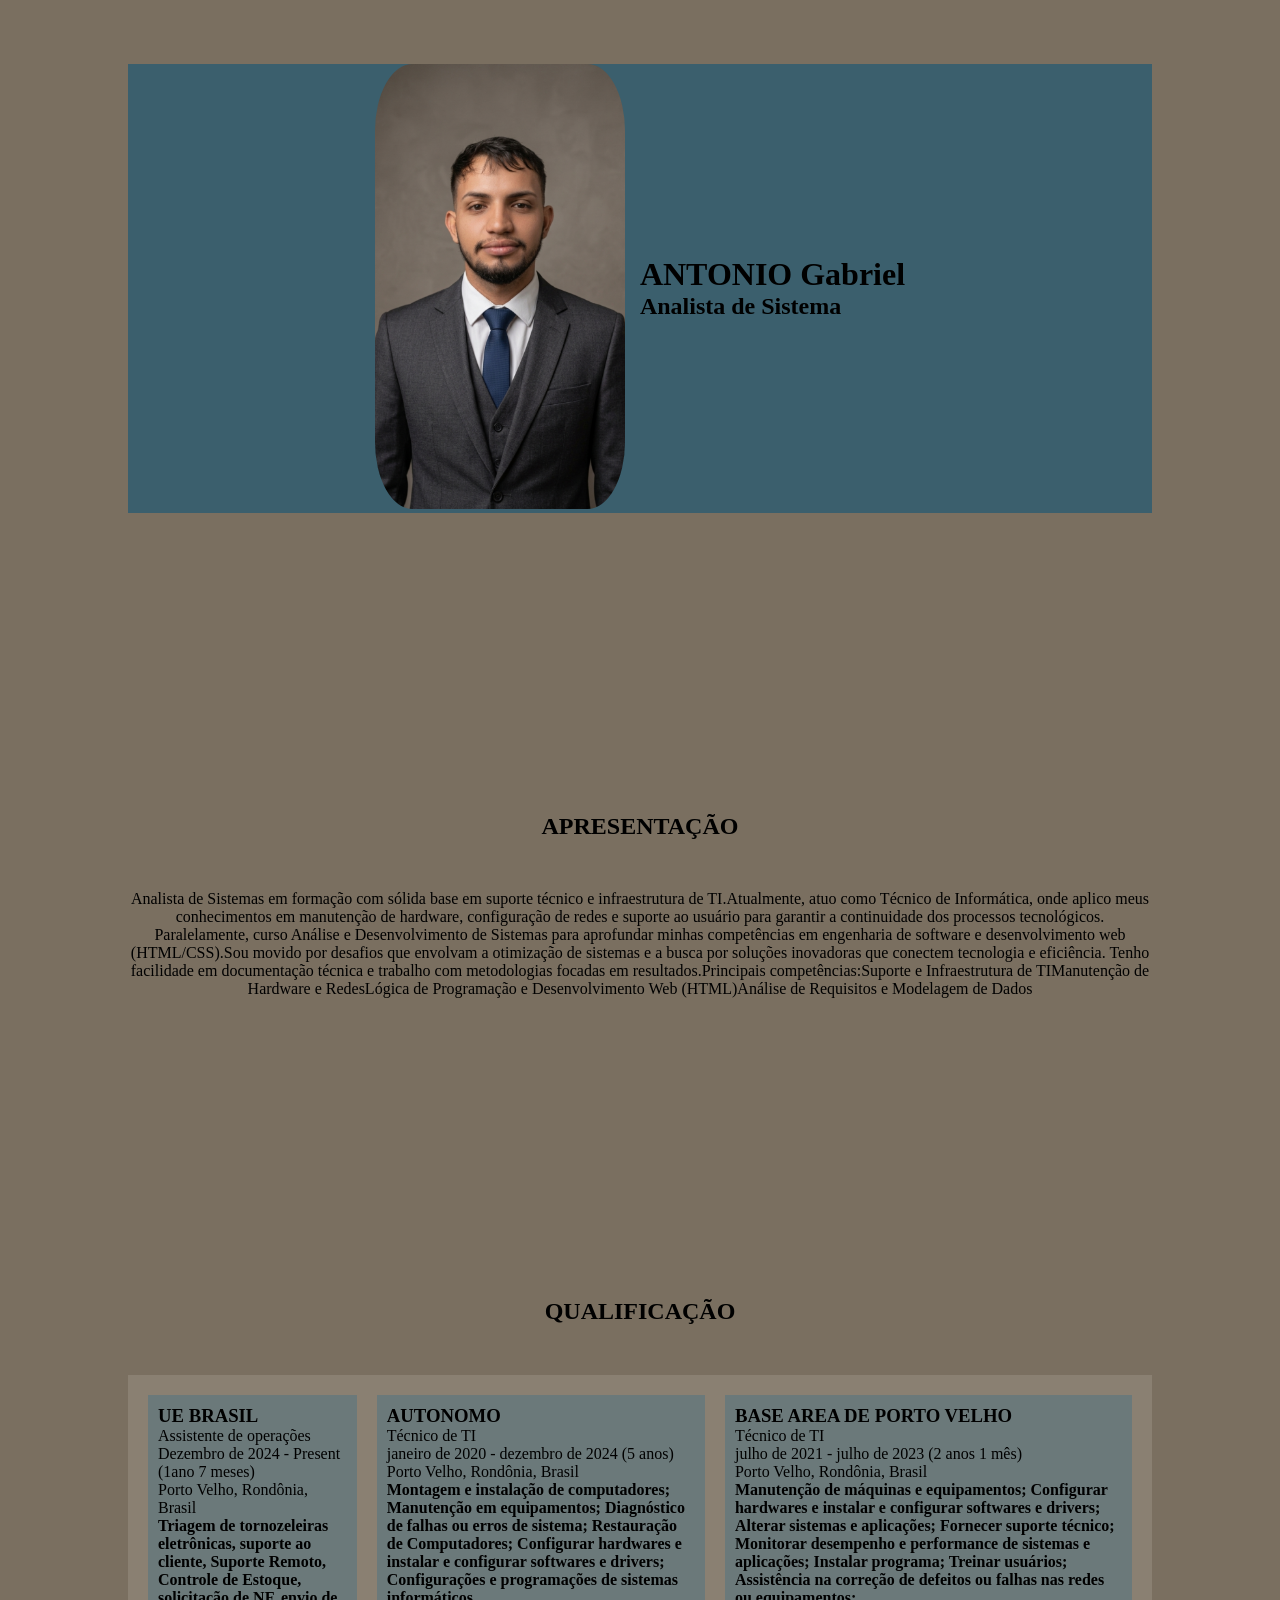
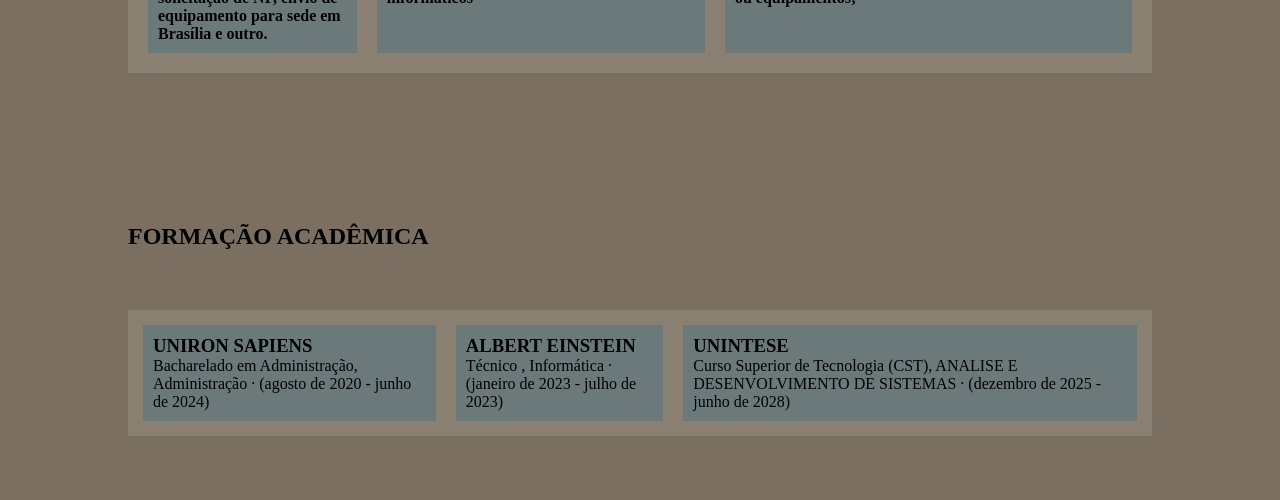
==== index.html @ 387ffe41 "Add files via upload" ====
<!DOCTYPE html>
<html lang="pt-br">
<head>
    <meta charset="UTF-8">
    <meta http-equiv="X-UA-Compatible" content="IE-edge">
    <meta name="viewport" content="width-device-width, initial-scale=1.0">
    <title>Curriculo Antonio Gabriel</title>
    <link rel="stylesheet" href="style.css">
    <style>
        header{
            background-color: rgb(59, 95, 109);
            background-size: size;
        }
        body{
            background-color: rgb(122, 111, 96);
        }
    </style>
</head>
<body class="espacamento_sup_inf espacamento_lateral">
    <header class="corApresentacao flex">
        <div>
            <div>
                <img src="PERFIL.png" width="250px"/>
            </div>
        </div>
        <div>
            <h1>ANTONIO Gabriel</h1>
            <h2>Analista de Sistema</h2>
        </div>
    </header>
    <main>
        <div ><!--APRESENTAÇÃO-->
            
            <div>
                <h2 class="espacamentoTituloApresentacao" >APRESENTAÇÃO</h2>
                <p class="espacamentoTexto">Analista de Sistemas em formação com sólida base em suporte técnico e infraestrutura de TI.Atualmente, atuo como Técnico de Informática, onde aplico meus conhecimentos em manutenção de hardware, configuração de redes e suporte ao usuário para garantir a continuidade dos processos tecnológicos. Paralelamente, curso Análise e Desenvolvimento de Sistemas para aprofundar minhas competências em engenharia de software e desenvolvimento web (HTML/CSS).Sou movido por desafios que envolvam a otimização de sistemas e a busca por soluções inovadoras que conectem tecnologia e eficiência. Tenho facilidade em documentação técnica e trabalho com metodologias focadas em resultados.Principais competências:Suporte e Infraestrutura de TIManutenção de Hardware e RedesLógica de Programação e Desenvolvimento Web (HTML)Análise de Requisitos e Modelagem de Dados</p>
            </div>
        </div>
        <div><!--QUALIFICAÇÃO-->
            <h2 class="espacamentoTituloQualificacao">QUALIFICAÇÃO</h2>
            <div class="flexQualificacao bloco">
                <div class="bloco2">
                    <h3>UE BRASIL</h3>
                    <p>Assistente de operações<br>Dezembro de 2024 - Present (1ano 7 meses)<br>Porto Velho, Rondônia, Brasil
                        <br><strong>Triagem de tornozeleiras eletrônicas, suporte ao cliente, Suporte Remoto, Controle de Estoque, solicitação de NF, envio de equipamento para sede em Brasília e outro.</strong></p>
                </div>
                <div class="bloco2">
                    <h3>AUTONOMO</h3>
                    <p>Técnico de TI <br> janeiro de 2020 - dezembro de 2024 (5 anos) <br> Porto Velho, Rondônia, Brasil<br><strong>Montagem e instalação de computadores; Manutenção em equipamentos; Diagnóstico de falhas ou erros de sistema; Restauração de Computadores; Configurar hardwares e instalar e configurar softwares e drivers; Configurações e programações de sistemas informáticos</strong></p>
                </div>
                <div class="bloco2">
                    <h3>BASE AREA DE PORTO VELHO</h3>
                    <p>Técnico de TI<br>julho de 2021 - julho de 2023 (2 anos 1 mês)<br>Porto Velho, Rondônia, Brasil<br><strong>Manutenção de máquinas e equipamentos; Configurar hardwares e instalar e configurar softwares e drivers; Alterar sistemas e aplicações; Fornecer suporte técnico; Monitorar desempenho e performance de sistemas e aplicações; Instalar programa; Treinar usuários; Assistência na correção de defeitos ou falhas nas redes ou equipamentos;</strong></p>
                </div>
            </div>        
        </div>
        <div><!--FORMAÇÃO-->
            <h2>FORMAÇÃO ACADÊMICA</h2>
            <div class="flexFormacacao bloco3 ">
                <div class="bloco2">
                    <h3>UNIRON SAPIENS</h3>
                    <p>Bacharelado em Administração, Administração  · (agosto de 2020 - junho de 2024)</p>
                </div>
                <div class="bloco2">
                    <h3>ALBERT EINSTEIN</h3>
                    <p>Técnico , Informática · (janeiro de 2023 - julho de 2023)</p>
                </div>
                <div class="bloco2">
                    <H3>UNINTESE</H3>
                    <p>Curso Superior de Tecnologia (CST), ANALISE E DESENVOLVIMENTO DE SISTEMAS · (dezembro de 2025 - junho de 2028)</p>
                </div>
            </div>
        </div>
        <div><!--CURSOS-->
            <div>

            </div>
            <div>

            </div>

        </div>

    </main>
</body>
</html>
---- style.css ----
:root{
    --cor-apresentacao: rgba(86, 113, 161, 0.87);
    --cor-bloco: rgba(160, 151, 139, 0.418);
    --cor-bloco2: rgba(82, 116, 129, 0.548);
}

*{
    margin: 0;
    padding: 0;
    box-sizing: border-box;

}
img{
    max-width: 100%;
    height: auto;
    border-radius: 15%;
}
/*Cores e fonte*/
.corApresentacao{color: var(--cor--apresentacao)}

.flex{
    display: flex;
    gap: 15px;
    justify-content: center;
    align-items: center;
    flex-wrap: wrap;

}
.espacamento_sup_inf{
    margin-top: 5%;
    margin-bottom: 5%;
}

.espacamento_lateral{
    margin-left: 10%;
    margin-right: 10%;
}
.bloco{
    background-color: var(--cor-bloco);
    padding: 20px;
}
.bloco2{
    background-color: var(--cor-bloco2);
    padding: 10px;
}
.bloco3{
    background-color: var(--cor-bloco);
    padding: 15px;
}
/*APRESENTAÇÃO*/
.espacamentoTituloApresentacao{
    margin-top: 300px;
    margin-bottom: 50px;
    text-align: center;

}
.espacamentoTexto{
    text-align: center;
}
/*QUALIFICAÇÃO*/
.espacamentoTituloQualificacao{
    margin-top: 300px;
    margin-bottom: 50px;
    text-align: center;
}
.flexQualificacao{
    display: flex;
    gap: 20px;
    margin-bottom: 150px;
}
/*FORMAÇÃO ACADEMICA*/
.flexFormacacao{
    display: flex;
    margin-top: 60px;
    gap: 20px;
}
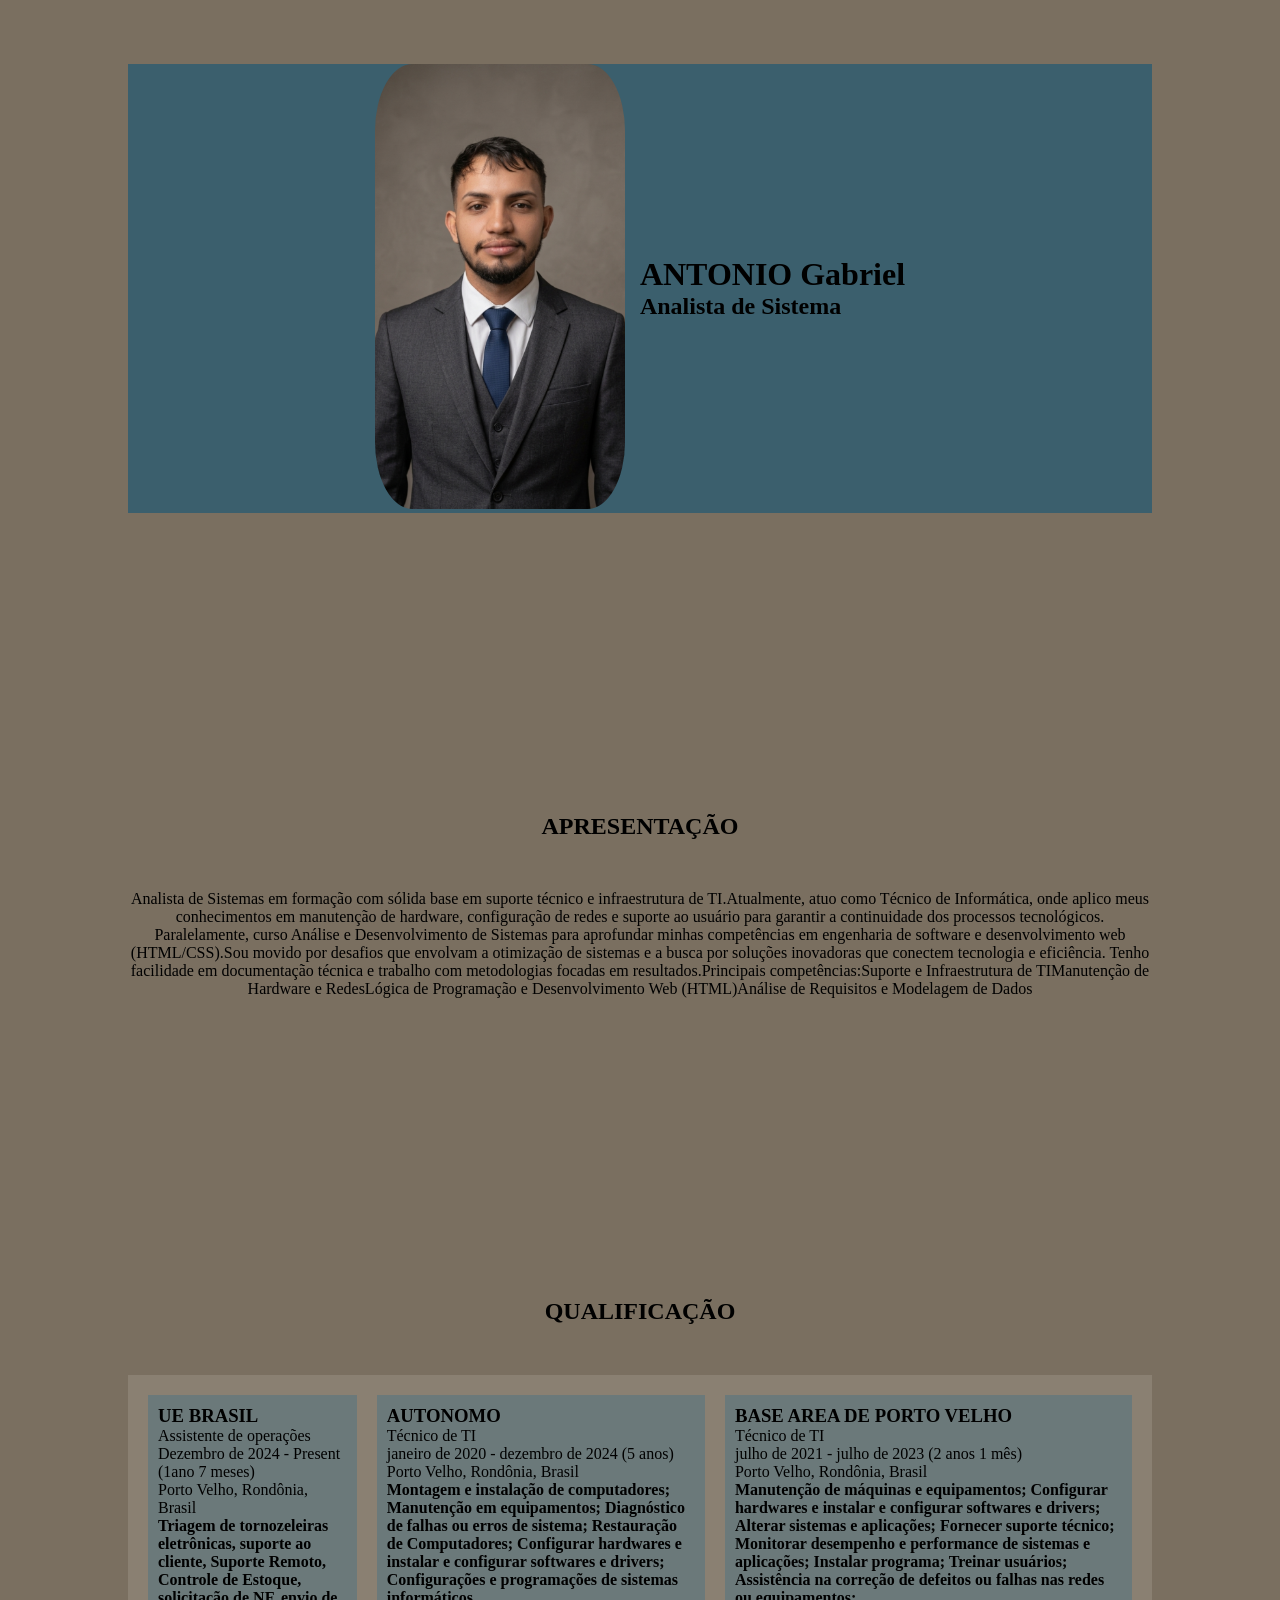
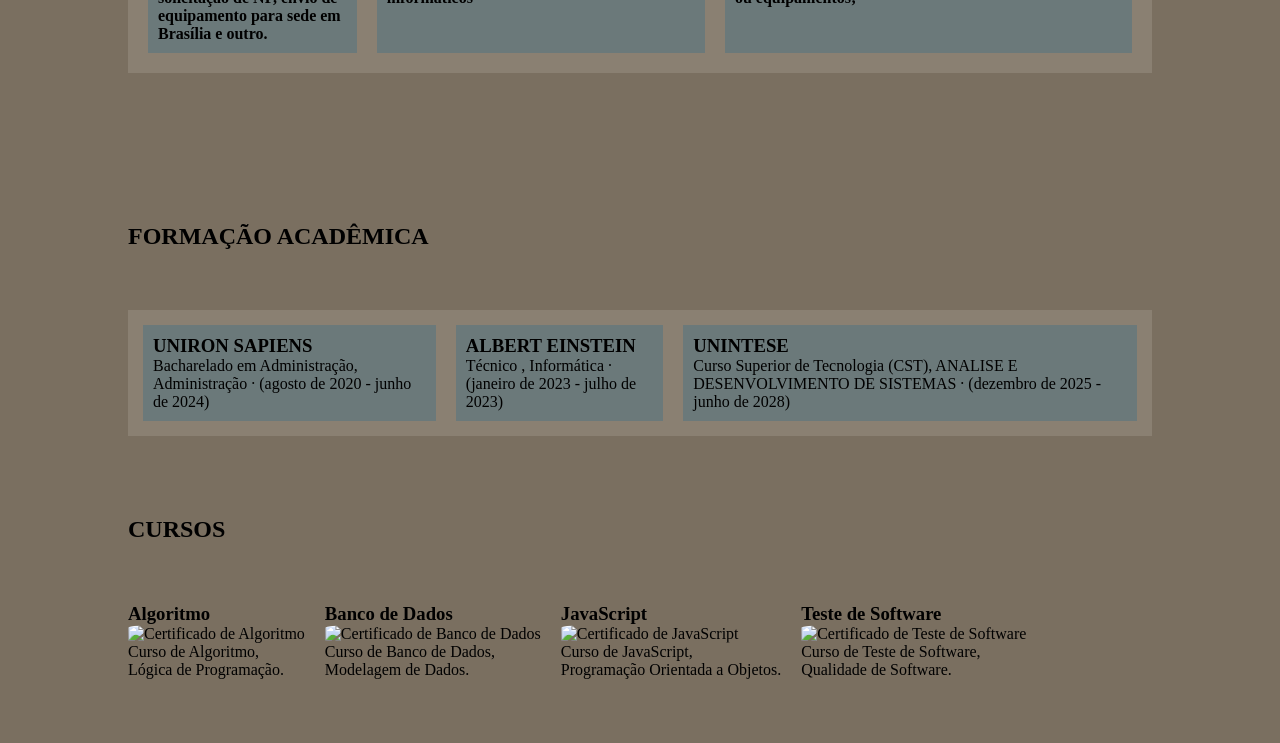
==== commit 0e9d3d4b: "Fix HTML formatting and structure" ====
--- a/index.html
+++ b/index.html
@@ -72,13 +72,29 @@
             </div>
         </div>
         <div><!--CURSOS-->
-            <div>
-
+            <h2 class="espacamentoCursos">CURSOS</h2>
+            <div class="flexCursos">
+                <div>
+                    <h3>Algoritmo</h3>
+                    <img src="Algoritmo.webp" alt="Certificado de Algoritmo" width="250px">
+                    <p>Curso de Algoritmo, <br>Lógica de Programação.</p>
+                </div>
+                <div>
+                    <h3>Banco de Dados</h3>
+                    <img src="BancoDadosSQL.webp" alt="Certificado de Banco de Dados" width="250px">
+                    <p>Curso de Banco de Dados,<br>Modelagem de Dados.</p>
+                </div>
+                <div>
+                    <h3>JavaScript</h3>
+                    <img src="Java.webp" alt="Certificado de JavaScript" width="250px">
+                    <p>Curso de JavaScript,<br>Programação Orientada a Objetos.</p>
+                </div>
+                <div>
+                    <h3>Teste de Software</h3>
+                    <img src="TesteSoftware.webp" alt="Certificado de Teste de Software" width="250px">
+                    <p>Curso de Teste de Software,<br>Qualidade de Software.</p>
+                </div>
             </div>
-            <div>
-
-            </div>
-
         </div>
 
     </main>
--- a/style.css
+++ b/style.css
@@ -74,4 +74,14 @@
     margin-top: 60px;
     gap: 20px;
 }
+/*CURSOS*/
+.flexCursos{
+    display: flex;
+    margin-top: 60px;
+    gap: 20px;
+}
+.espacamentoCursos{
+    margin-top: 80px;
+    margin-bottom: 50px;
 
+}
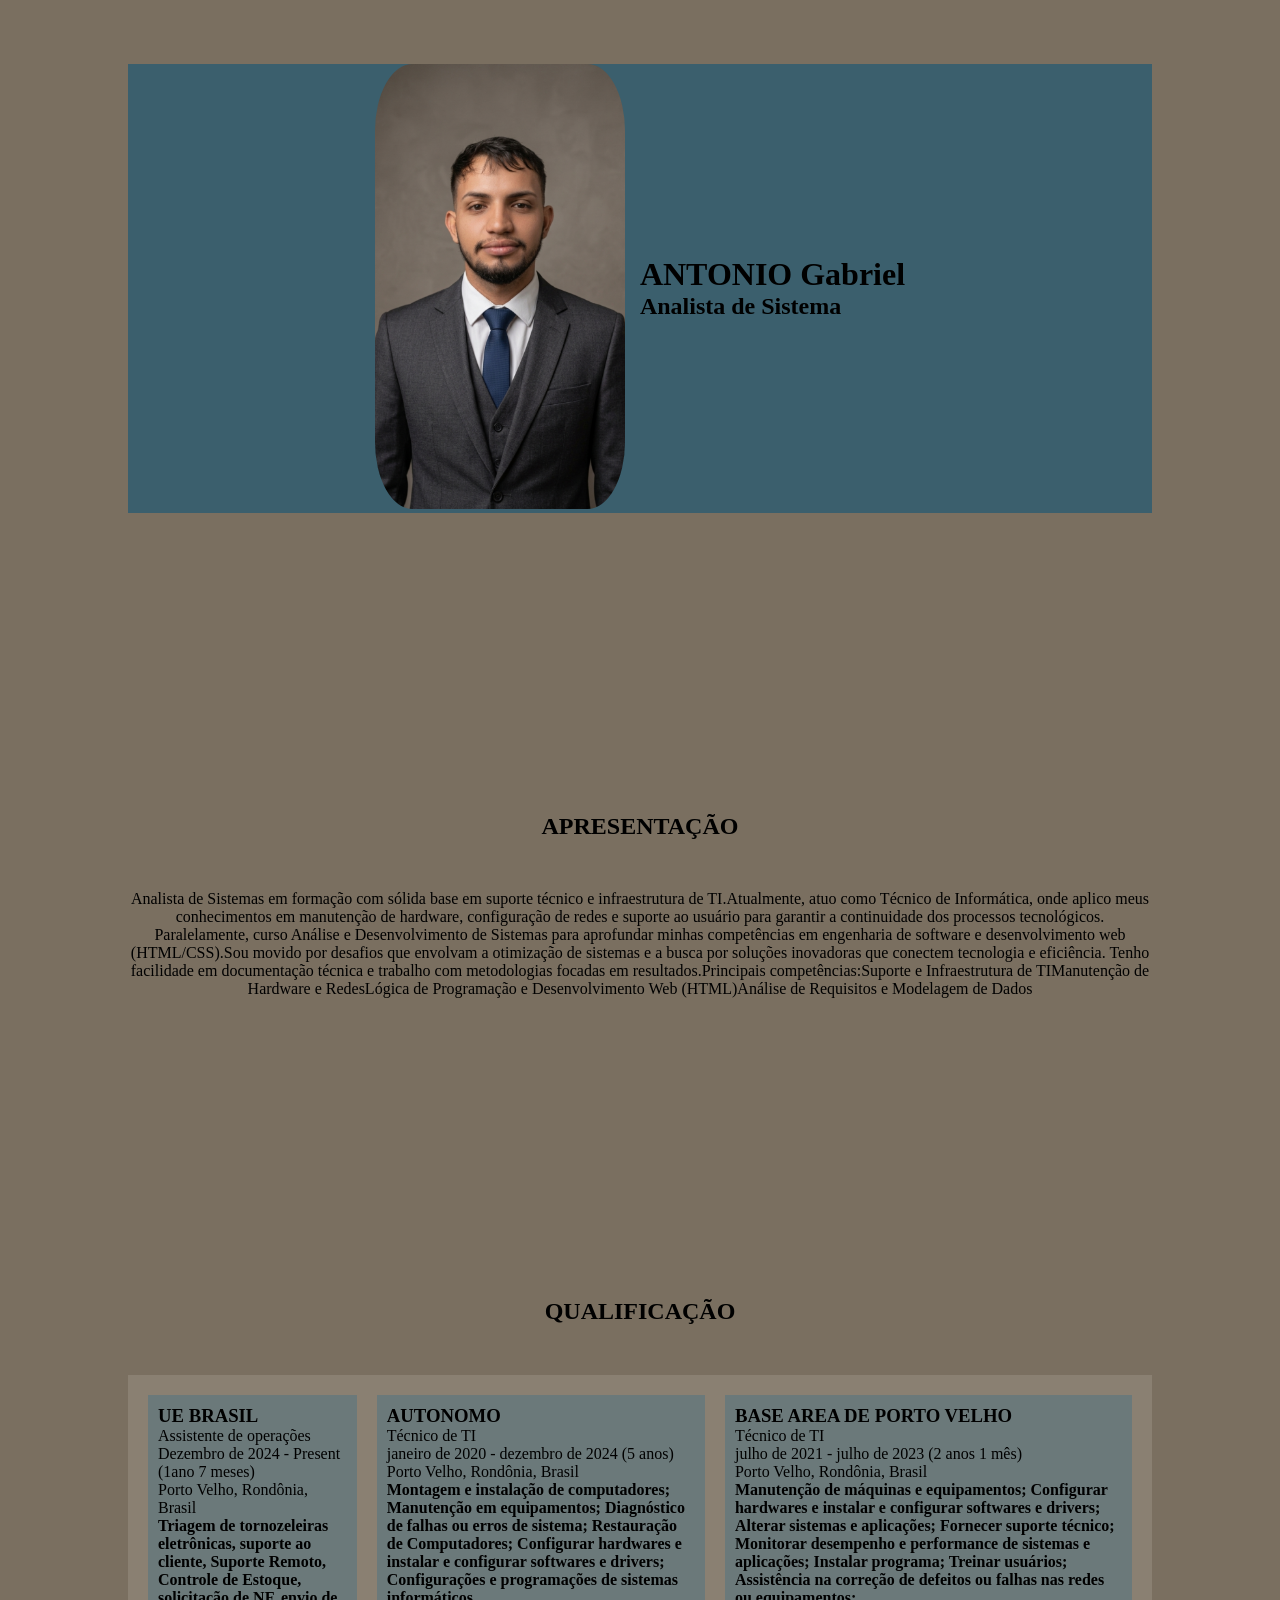
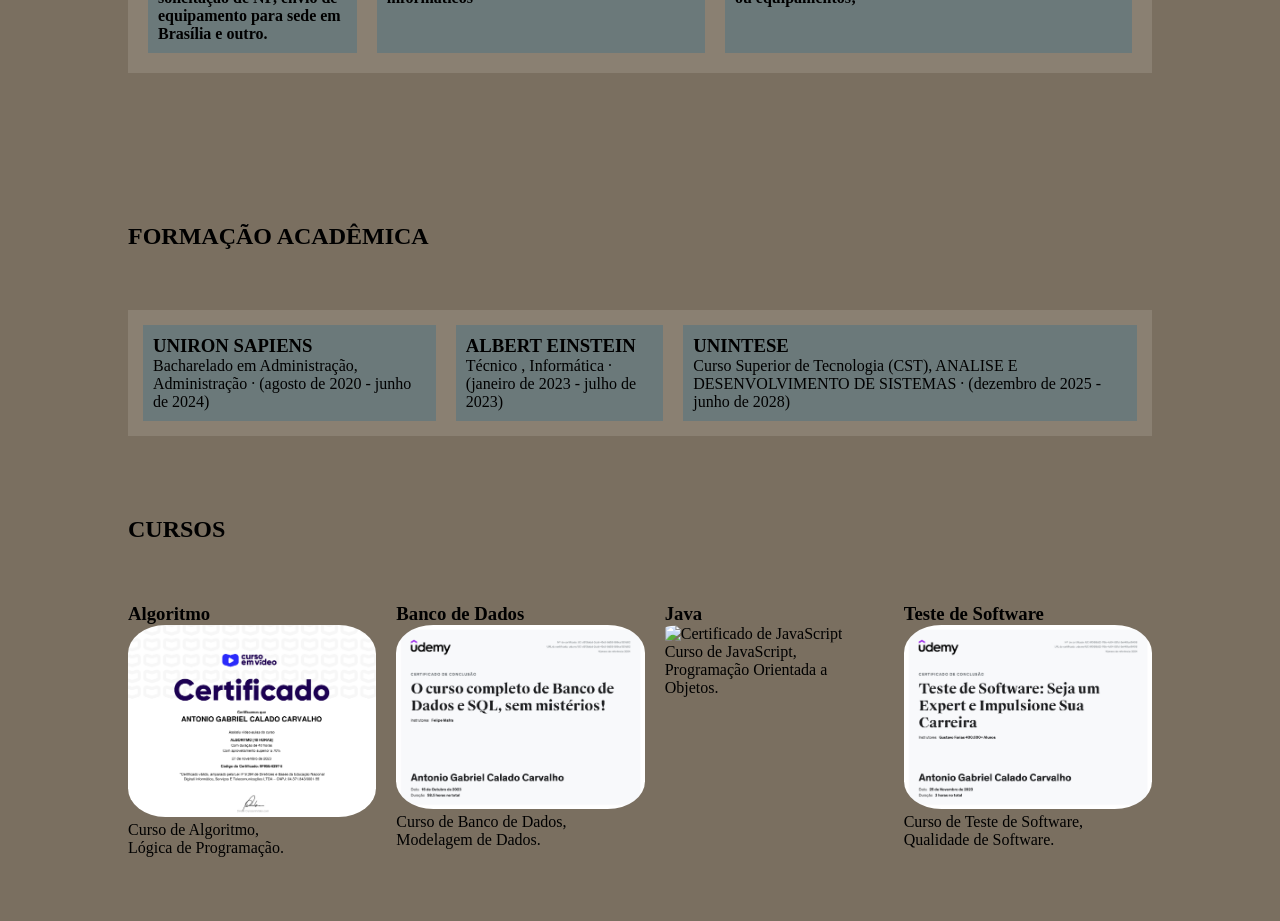
==== commit 3d700b40: "Fix HTML encoding issues in index.html" ====
--- a/index.html
+++ b/index.html
@@ -85,7 +85,7 @@
                     <p>Curso de Banco de Dados,<br>Modelagem de Dados.</p>
                 </div>
                 <div>
-                    <h3>JavaScript</h3>
+                    <h3>Java</h3>
                     <img src="Java.webp" alt="Certificado de JavaScript" width="250px">
                     <p>Curso de JavaScript,<br>Programação Orientada a Objetos.</p>
                 </div>
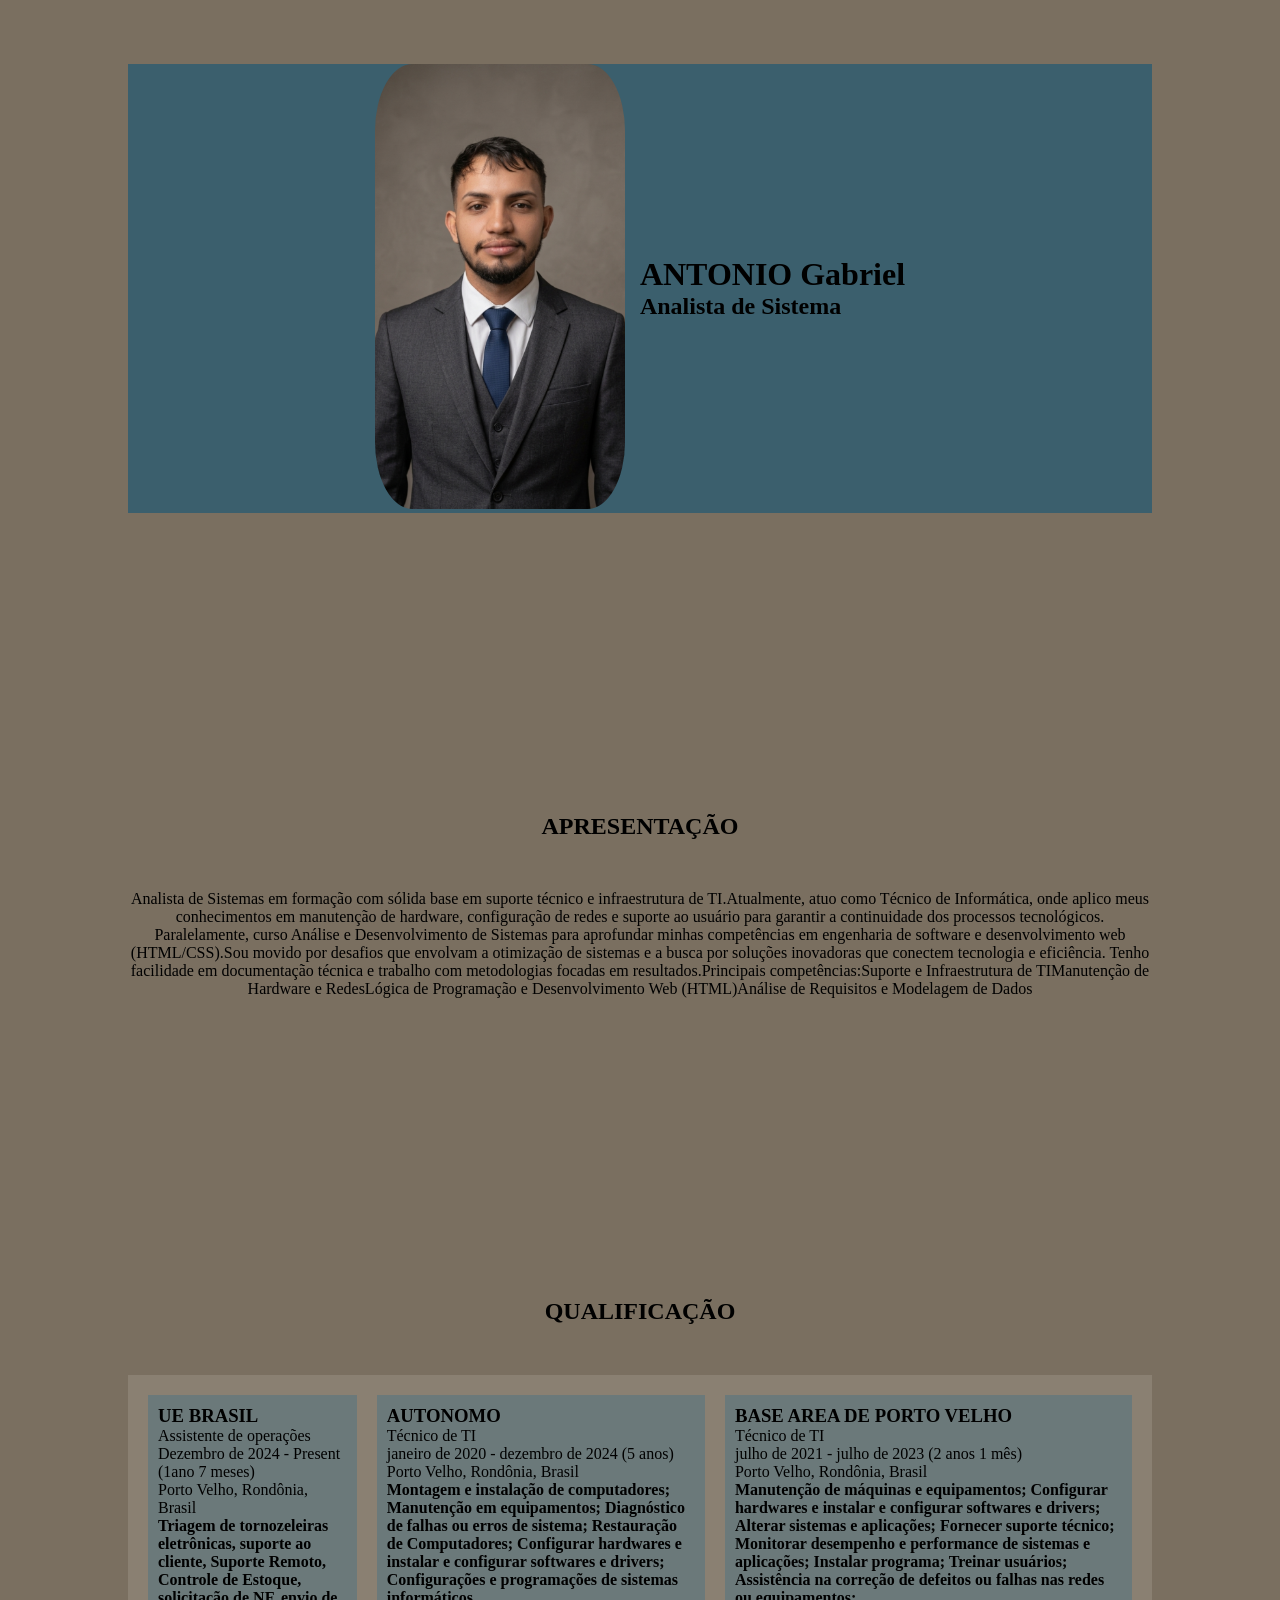
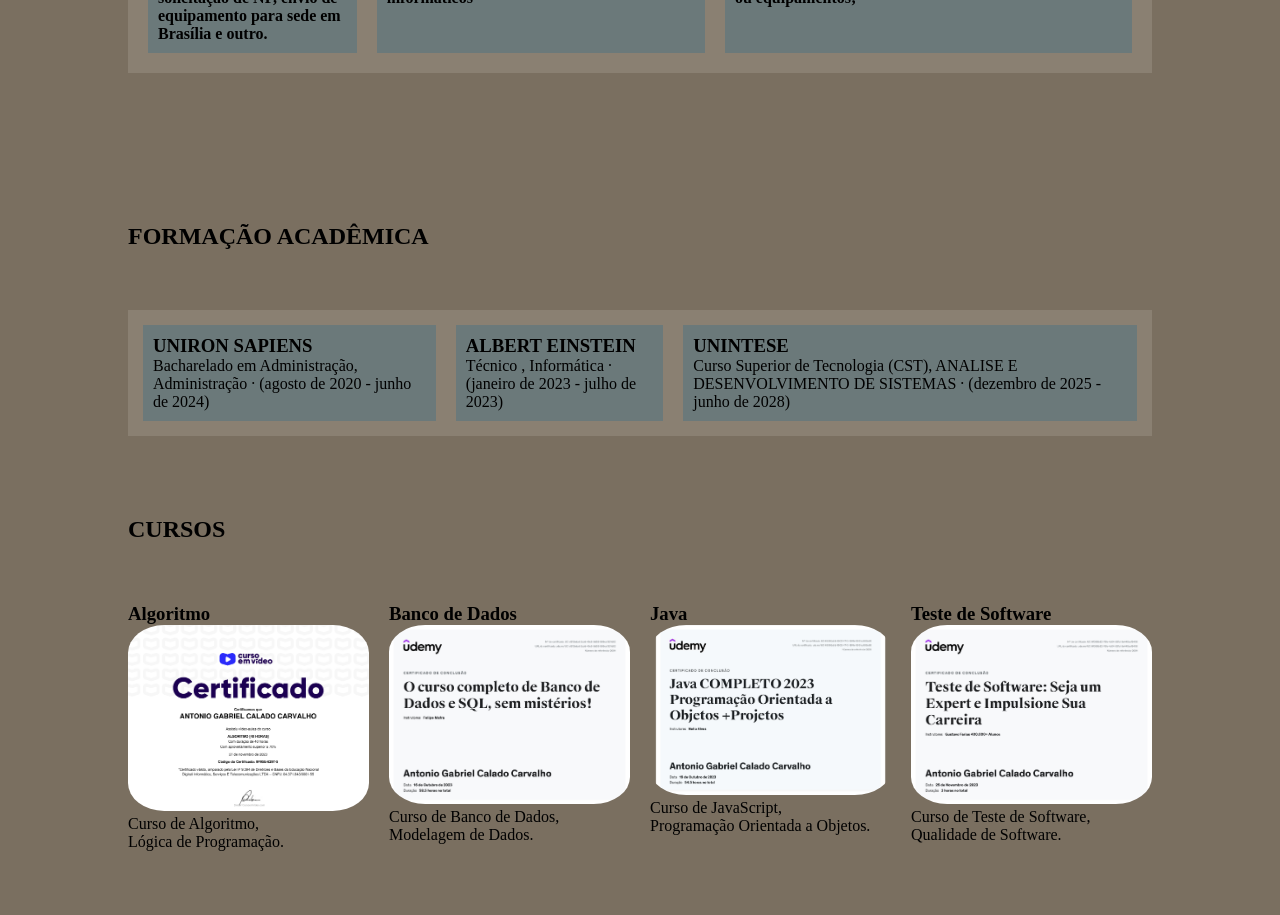
==== commit b7d29913: "Fix HTML encoding issues in index.html" ====
--- a/index.html
+++ b/index.html
@@ -86,7 +86,7 @@
                 </div>
                 <div>
                     <h3>Java</h3>
-                    <img src="Java.webp" alt="Certificado de JavaScript" width="250px">
+                    <img src="java.webp" alt="Certificado de JavaScript" width="250px">
                     <p>Curso de JavaScript,<br>Programação Orientada a Objetos.</p>
                 </div>
                 <div>
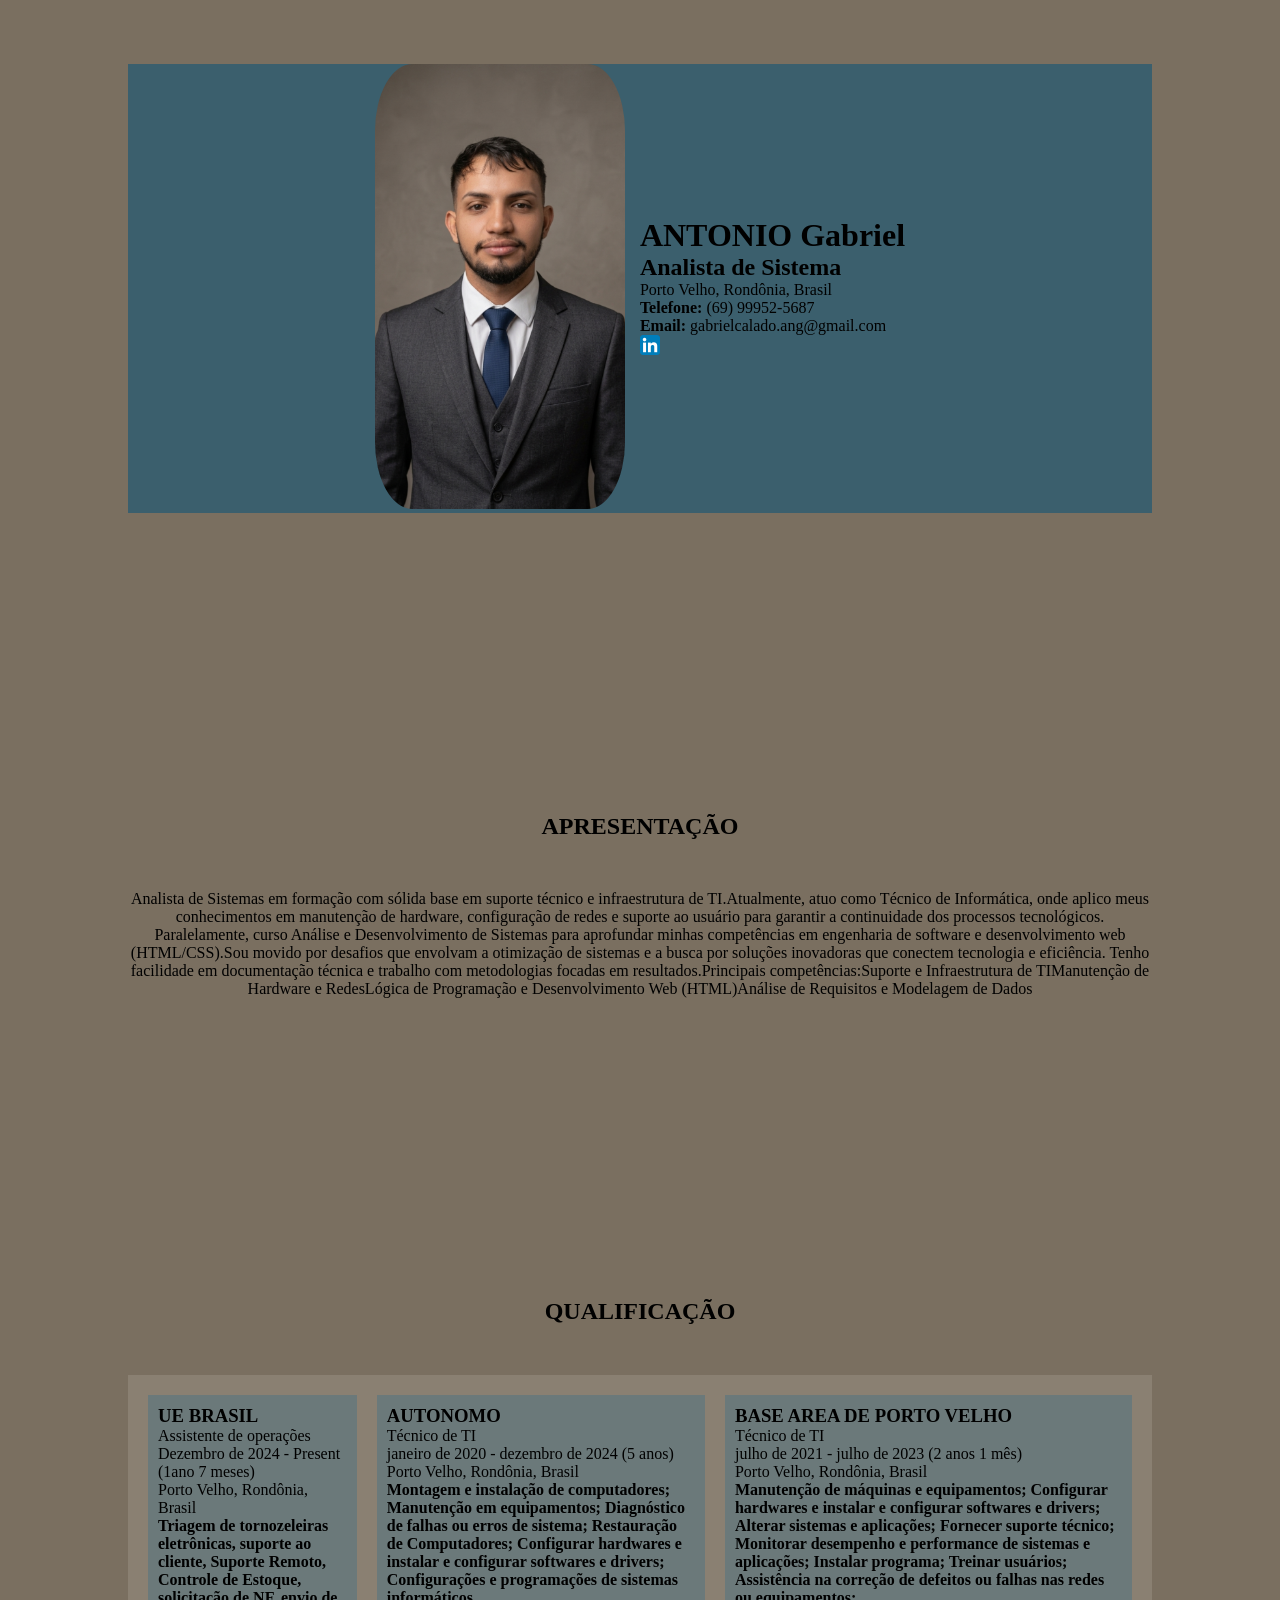
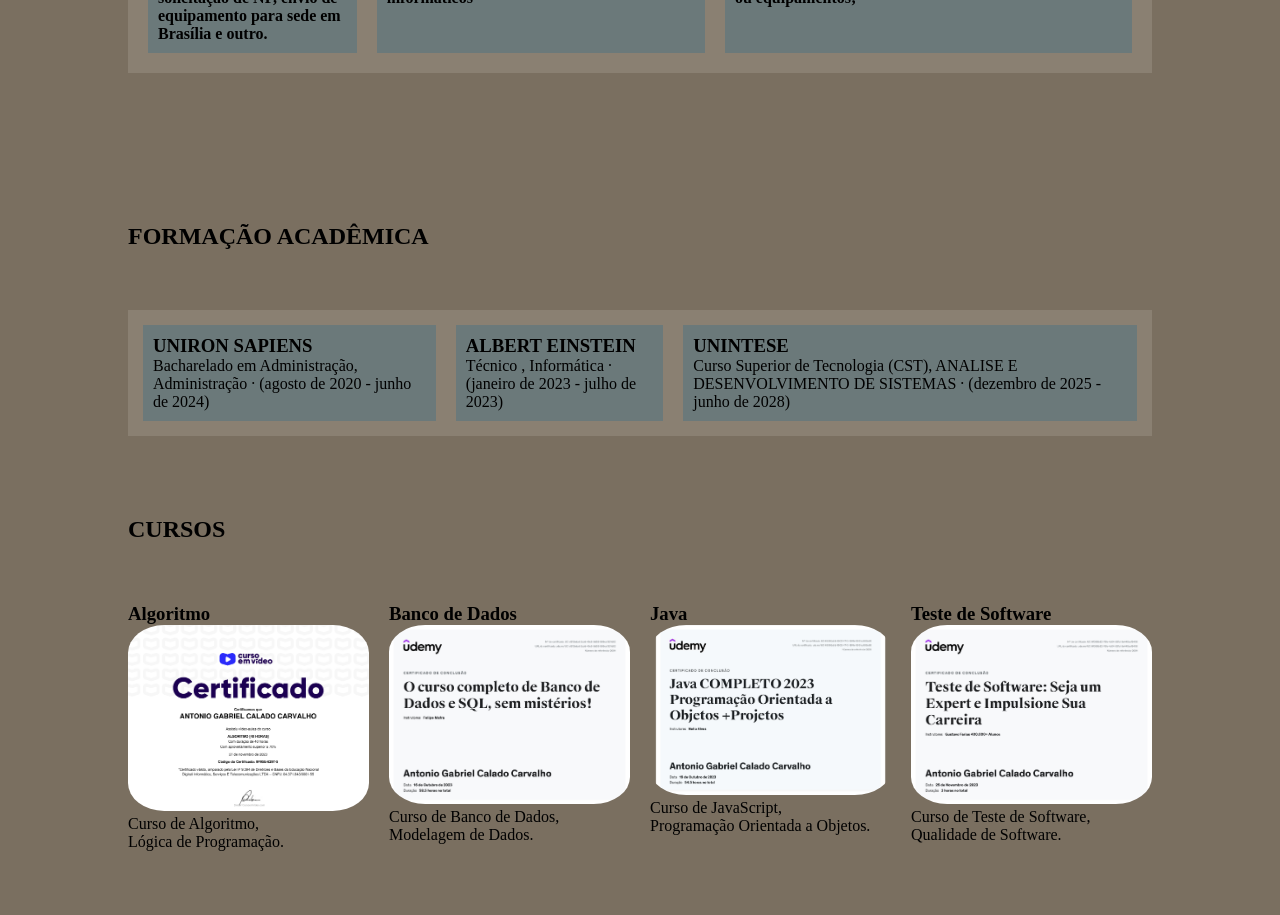
==== commit 2dfb634b: "Revise curriculum details in index.html Updated personal information and qualifications in the curri" ====
--- a/index.html
+++ b/index.html
@@ -20,12 +20,18 @@
     <header class="corApresentacao flex">
         <div>
             <div>
-                <img src="PERFIL.png" width="250px"/>
+                <img src="Perfil.webp" width="250px"/>
             </div>
         </div>
         <div>
             <h1>ANTONIO Gabriel</h1>
             <h2>Analista de Sistema</h2>
+                <p>Porto Velho, Rondônia, Brasil</p>
+                <p><strong>Telefone:</strong> (69) 99952-5687</p>
+                <p><strong>Email:</strong> gabrielcalado.ang@gmail.com</p>
+                <a href="https://www.linkedin.com/in/antonio-gabriel-calado-carvalho-330898280/" target="_blank">
+                    <img src="link.webp" width="20px"/>
+                </a>
         </div>
     </header>
     <main>
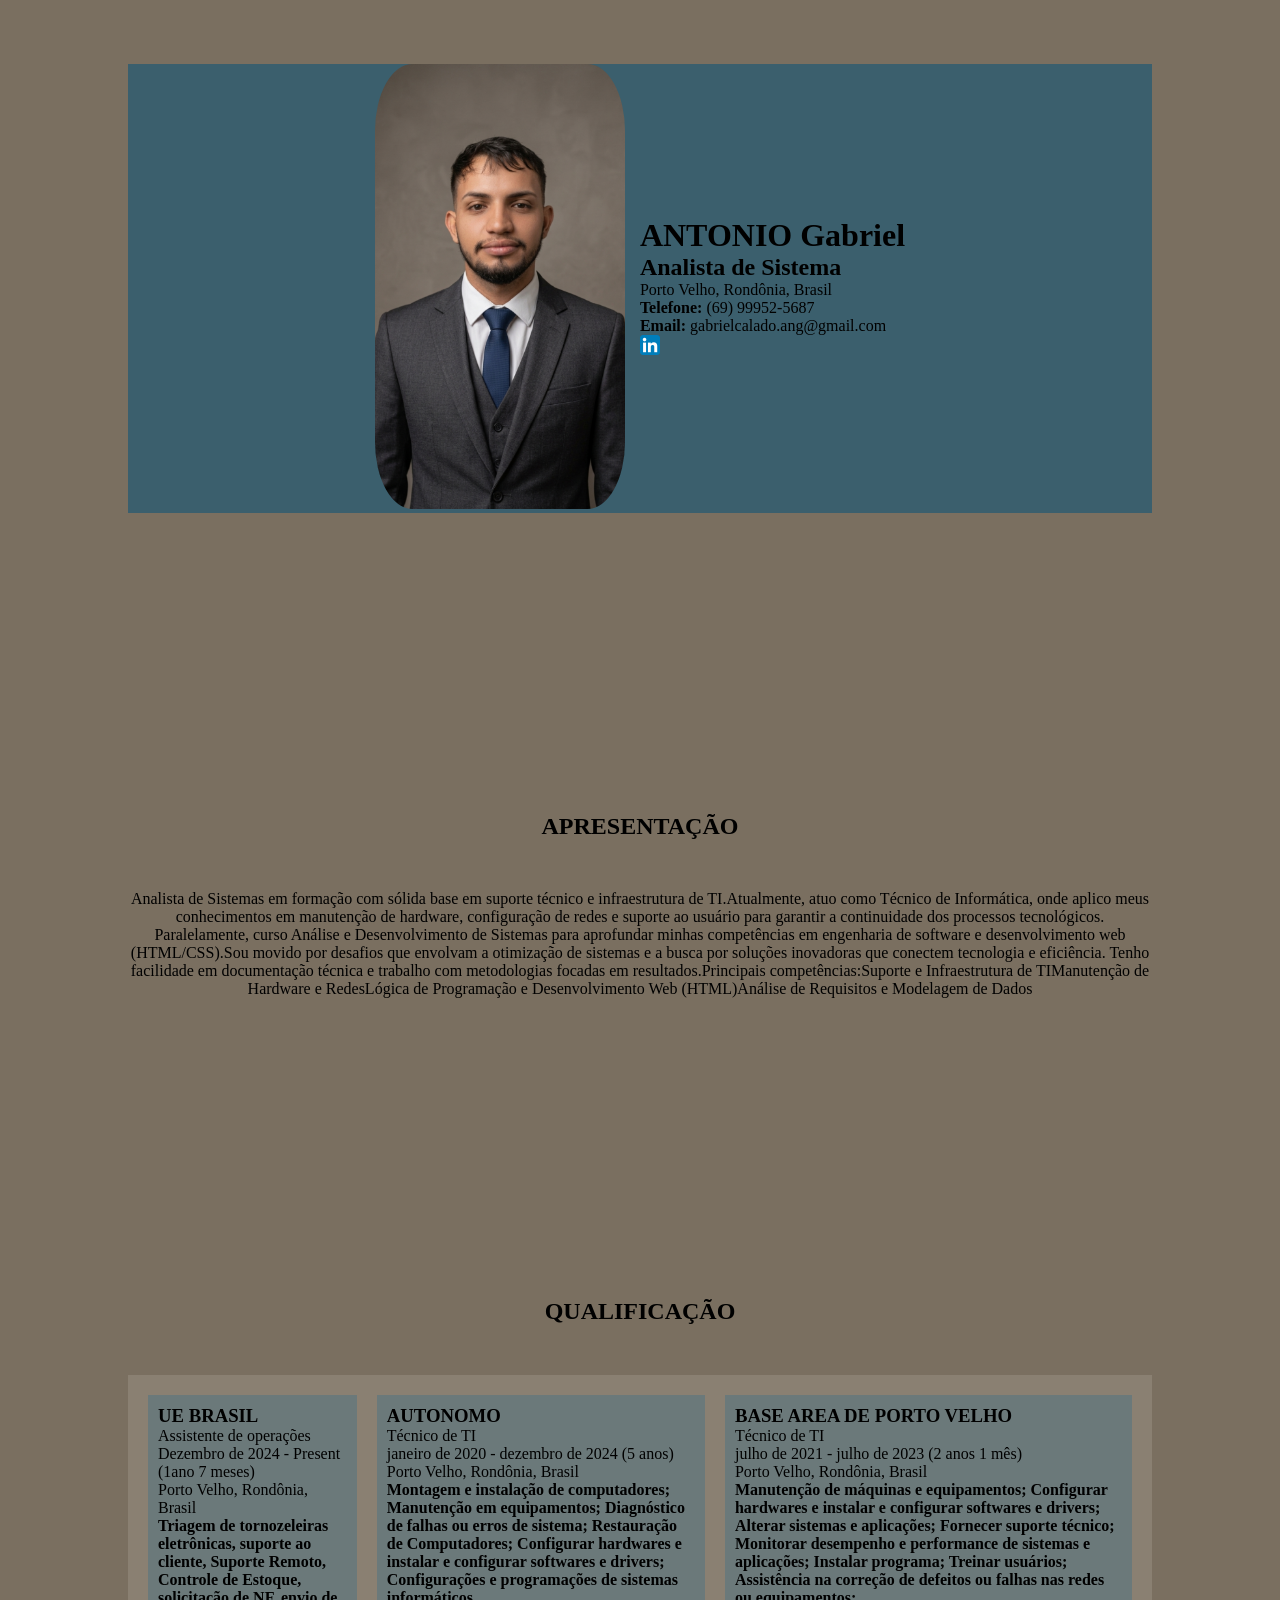
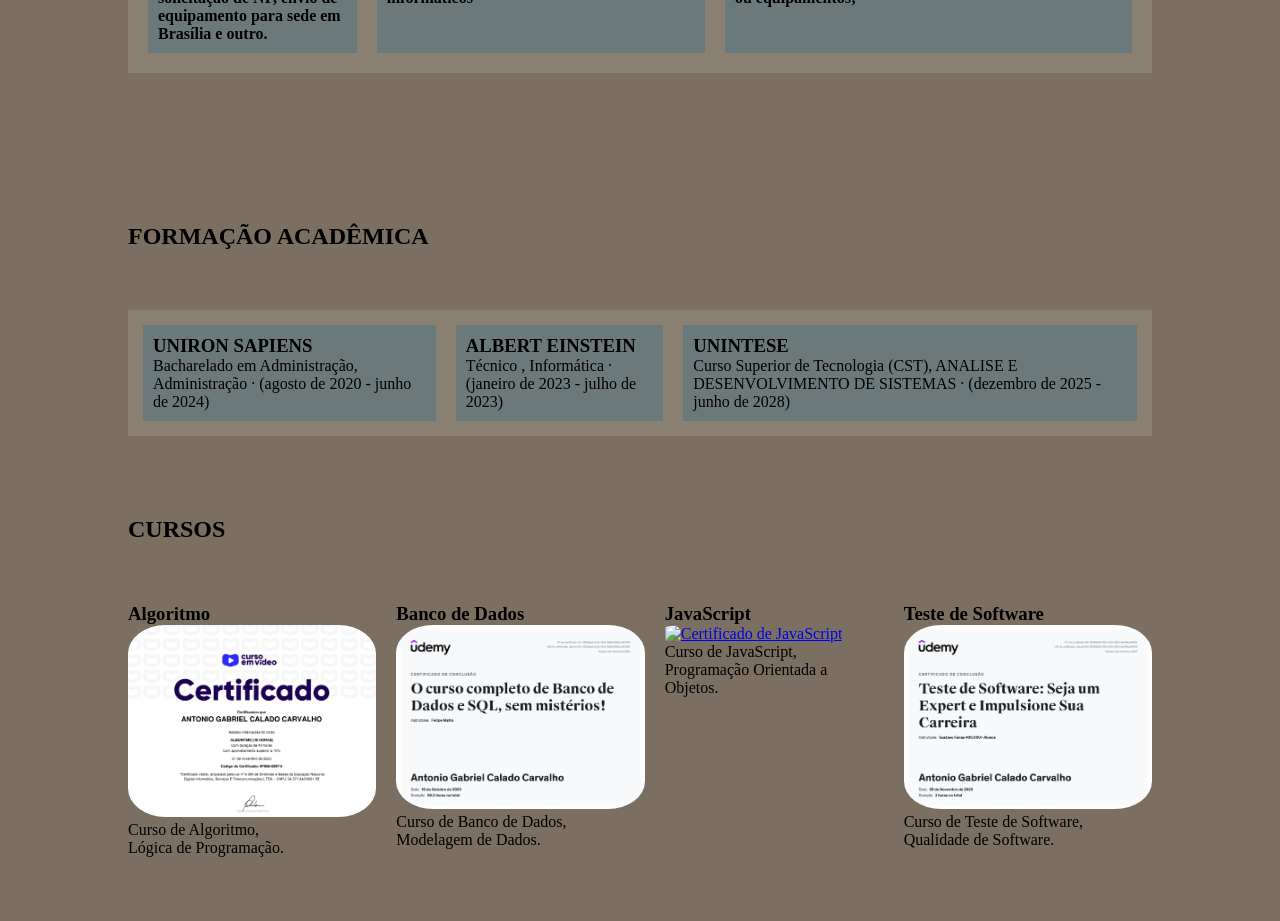
==== commit c05a655e: "Fix HTML encoding issues in index.html" ====
--- a/index.html
+++ b/index.html
@@ -82,22 +82,30 @@
             <div class="flexCursos">
                 <div>
                     <h3>Algoritmo</h3>
-                    <img src="Algoritmo.webp" alt="Certificado de Algoritmo" width="250px">
+                    <a href="Algoritmo.webp" target="_blank">
+                        <img src="Algoritmo.webp" alt="Certificado de Algoritmo" target="_blank" width="250px">
+                    </a>
                     <p>Curso de Algoritmo, <br>Lógica de Programação.</p>
                 </div>
                 <div>
                     <h3>Banco de Dados</h3>
-                    <img src="BancoDadosSQL.webp" alt="Certificado de Banco de Dados" width="250px">
+                    <a href="BancoDadosSQL.webp" target="_blank">
+                        <img src="BancoDadosSQL.webp" alt="Certificado de Banco de Dados" target="_blank" width="250px">
+                    </a>
                     <p>Curso de Banco de Dados,<br>Modelagem de Dados.</p>
                 </div>
                 <div>
-                    <h3>Java</h3>
-                    <img src="java.webp" alt="Certificado de JavaScript" width="250px">
+                    <h3>JavaScript</h3>
+                    <a href="Java.webp" target="_blank">
+                        <img src="Java.webp" alt="Certificado de JavaScript" target="_blank" width="250px">
+                    </a>
                     <p>Curso de JavaScript,<br>Programação Orientada a Objetos.</p>
                 </div>
                 <div>
                     <h3>Teste de Software</h3>
-                    <img src="TesteSoftware.webp" alt="Certificado de Teste de Software" width="250px">
+                    <a href="TesteSoftware.webp" target="_blank">
+                        <img src="TesteSoftware.webp" alt="Certificado de Teste de Software" target="_blank" width="250px">
+                    </a>
                     <p>Curso de Teste de Software,<br>Qualidade de Software.</p>
                 </div>
             </div>
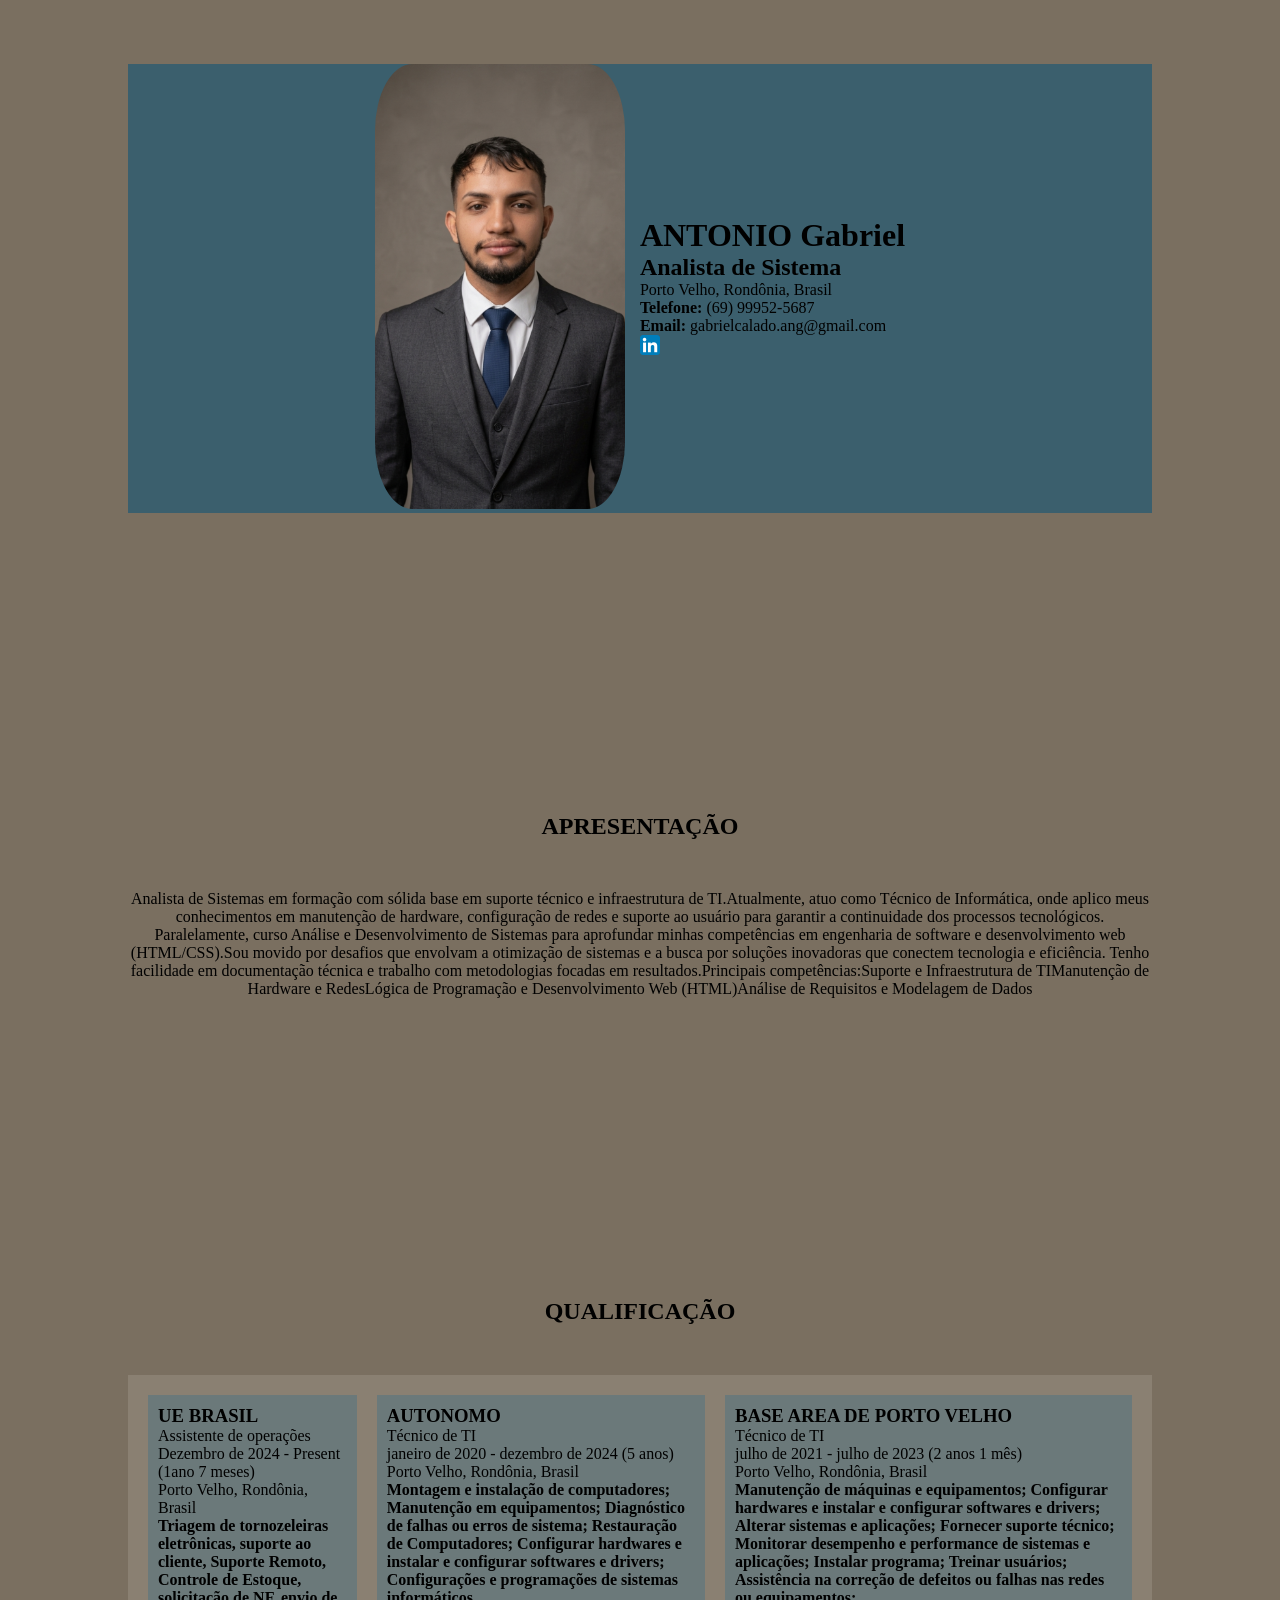
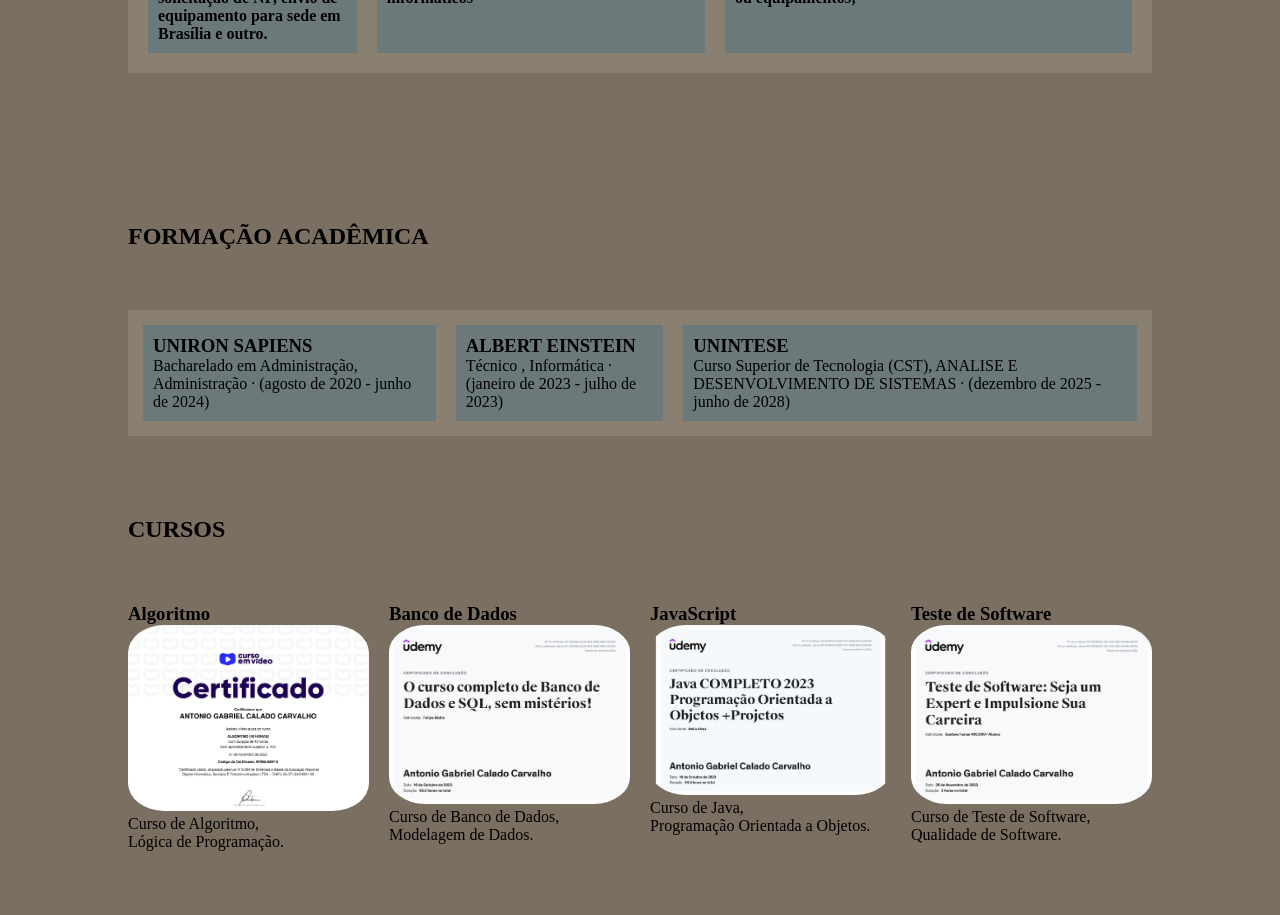
==== commit 6e111340: "Fix HTML encoding issues in index.html" ====
--- a/index.html
+++ b/index.html
@@ -97,9 +97,9 @@
                 <div>
                     <h3>JavaScript</h3>
                     <a href="Java.webp" target="_blank">
-                        <img src="Java.webp" alt="Certificado de JavaScript" target="_blank" width="250px">
+                        <img src="java.webp" alt="Certificado de JavaScript" target="_blank" width="250px">
                     </a>
-                    <p>Curso de JavaScript,<br>Programação Orientada a Objetos.</p>
+                    <p>Curso de Java,<br>Programação Orientada a Objetos.</p>
                 </div>
                 <div>
                     <h3>Teste de Software</h3>
